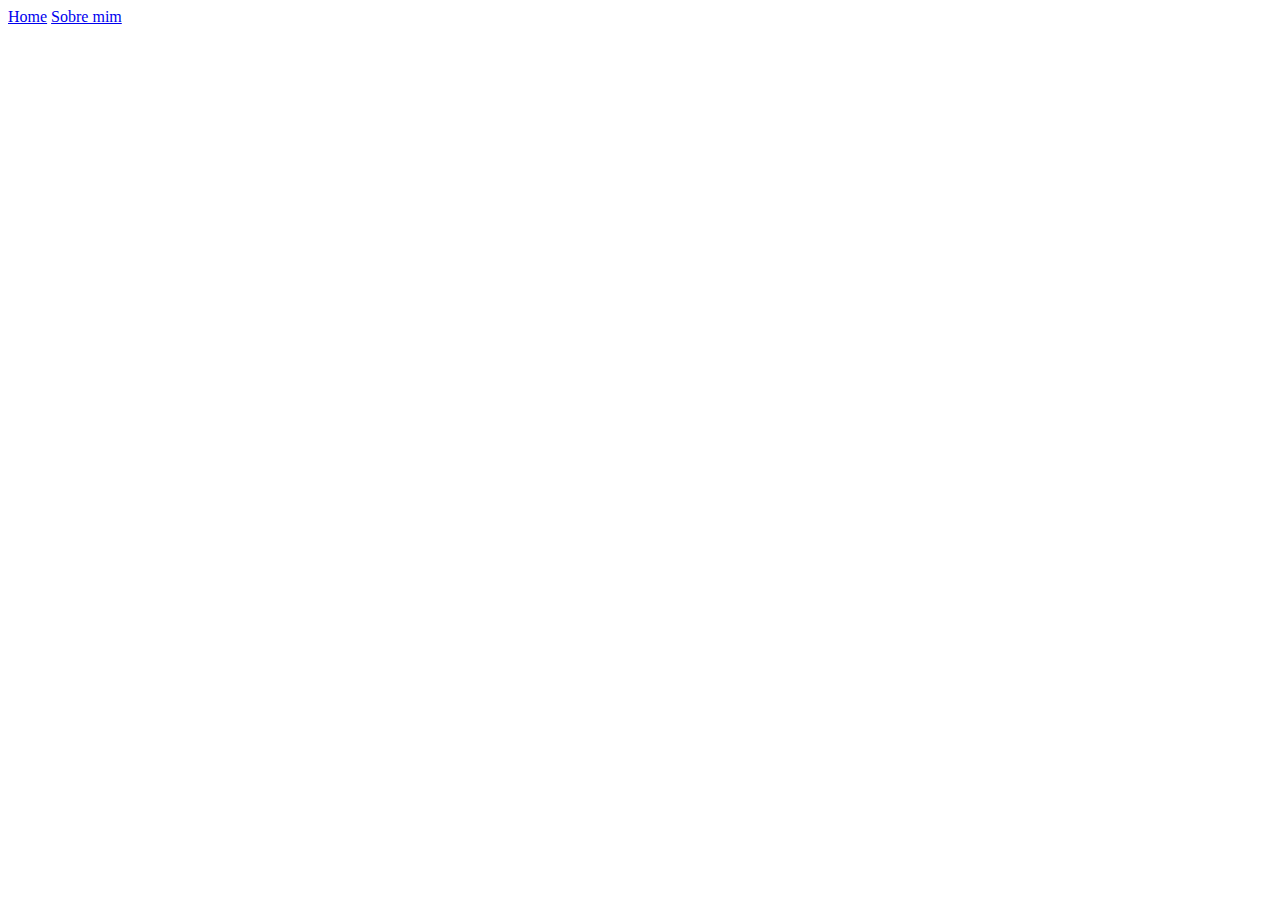
==== about.html @ 5d0b825f "Adicionamos a página SOBRE MIM (about.html)" ====
<!DOCTYPE html>
<html lang="pt-br">

<head>
    <meta charset="UTF-8">
    <meta http-equiv="X-UA-Compatible" content="IE=edge">
    <meta name="viewport" content="width=device-width, initial-scale=1.0">
    <title>Projeto de Programador</title>
    <link rel="stylesheet" href="./styles/style.css">
</head>

<body>
    <header class="cabecalho">
        <nav class="cabecalho__menu">
            <a class="cabecalho__menu__link" href="index.html">Home</a>
            <a class="cabecalho__menu__link" href="about.html">Sobre mim</a>
        </nav>
    </header>
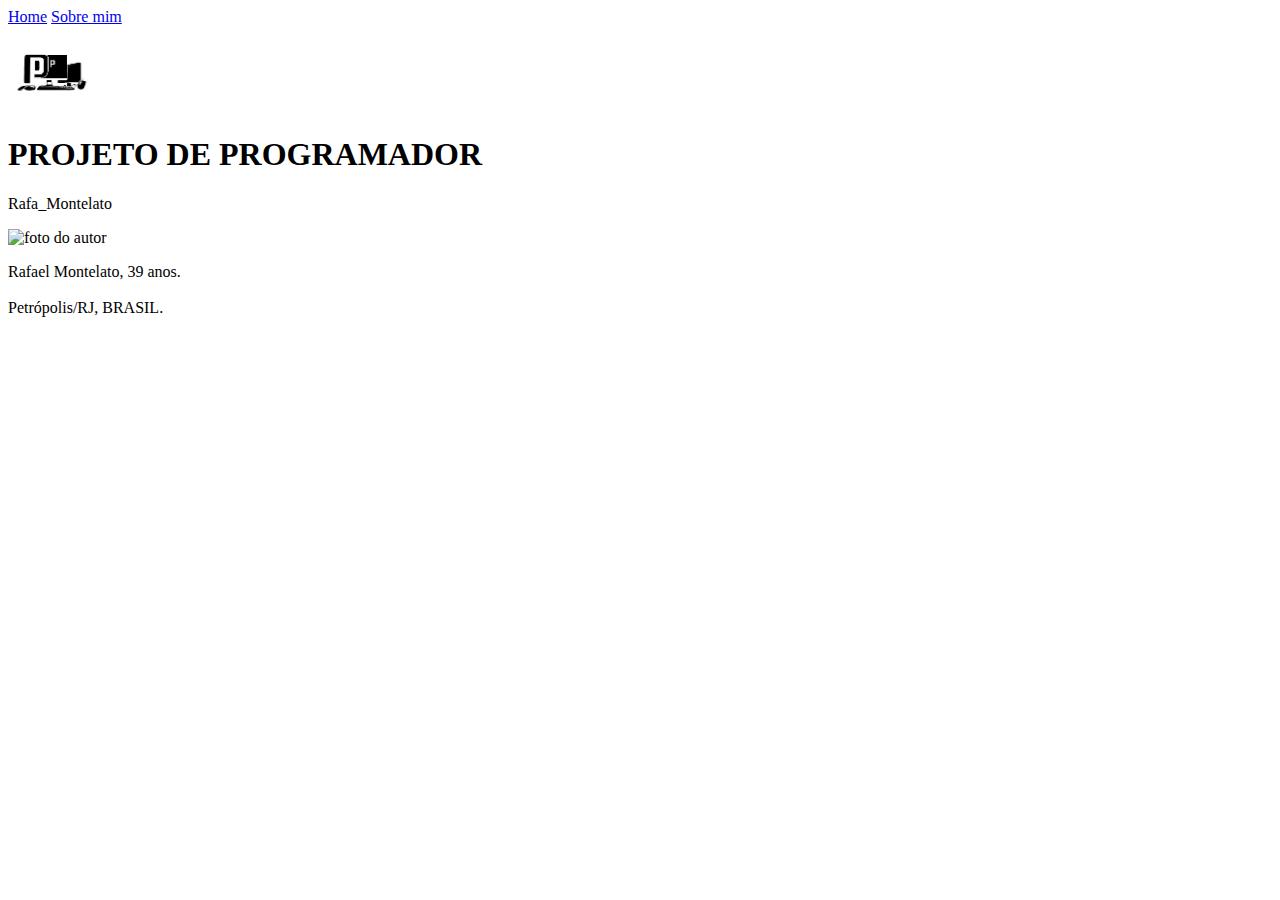
==== commit 565d2cb1: "Novo upload da página ABOUT.HTML" ====
--- a/about.html
+++ b/about.html
@@ -15,4 +15,26 @@
             <a class="cabecalho__menu__link" href="index.html">Home</a>
             <a class="cabecalho__menu__link" href="about.html">Sobre mim</a>
         </nav>
-    </header>+    </header>
+
+    <main>
+        <div class="grid-container">
+            <div class="item1"><img class="logo" src="./ASSETS/LOGO2.jpeg" alt="Logo do site" width= "85em"></div>
+            <div class="item2"><h1 class="titulo">PROJETO DE PROGRAMADOR</h1></div>
+            <div class="item4"><p class="nick">Rafa_Montelato</p></div>
+        </div>
+
+        <div class="conteudo_about">
+            <div class="foto">
+                <img class="foto_perfil" src="./ASSETS/foto perfil2.jpg" alt="foto do autor" width="300em">
+            </div>
+            <div class="texto">
+                <p>
+                    Rafael Montelato, 39 anos.
+                    <br>
+                    <br>
+                    Petrópolis/RJ, BRASIL.
+                </p>
+            </div>
+        </div>
+    </main>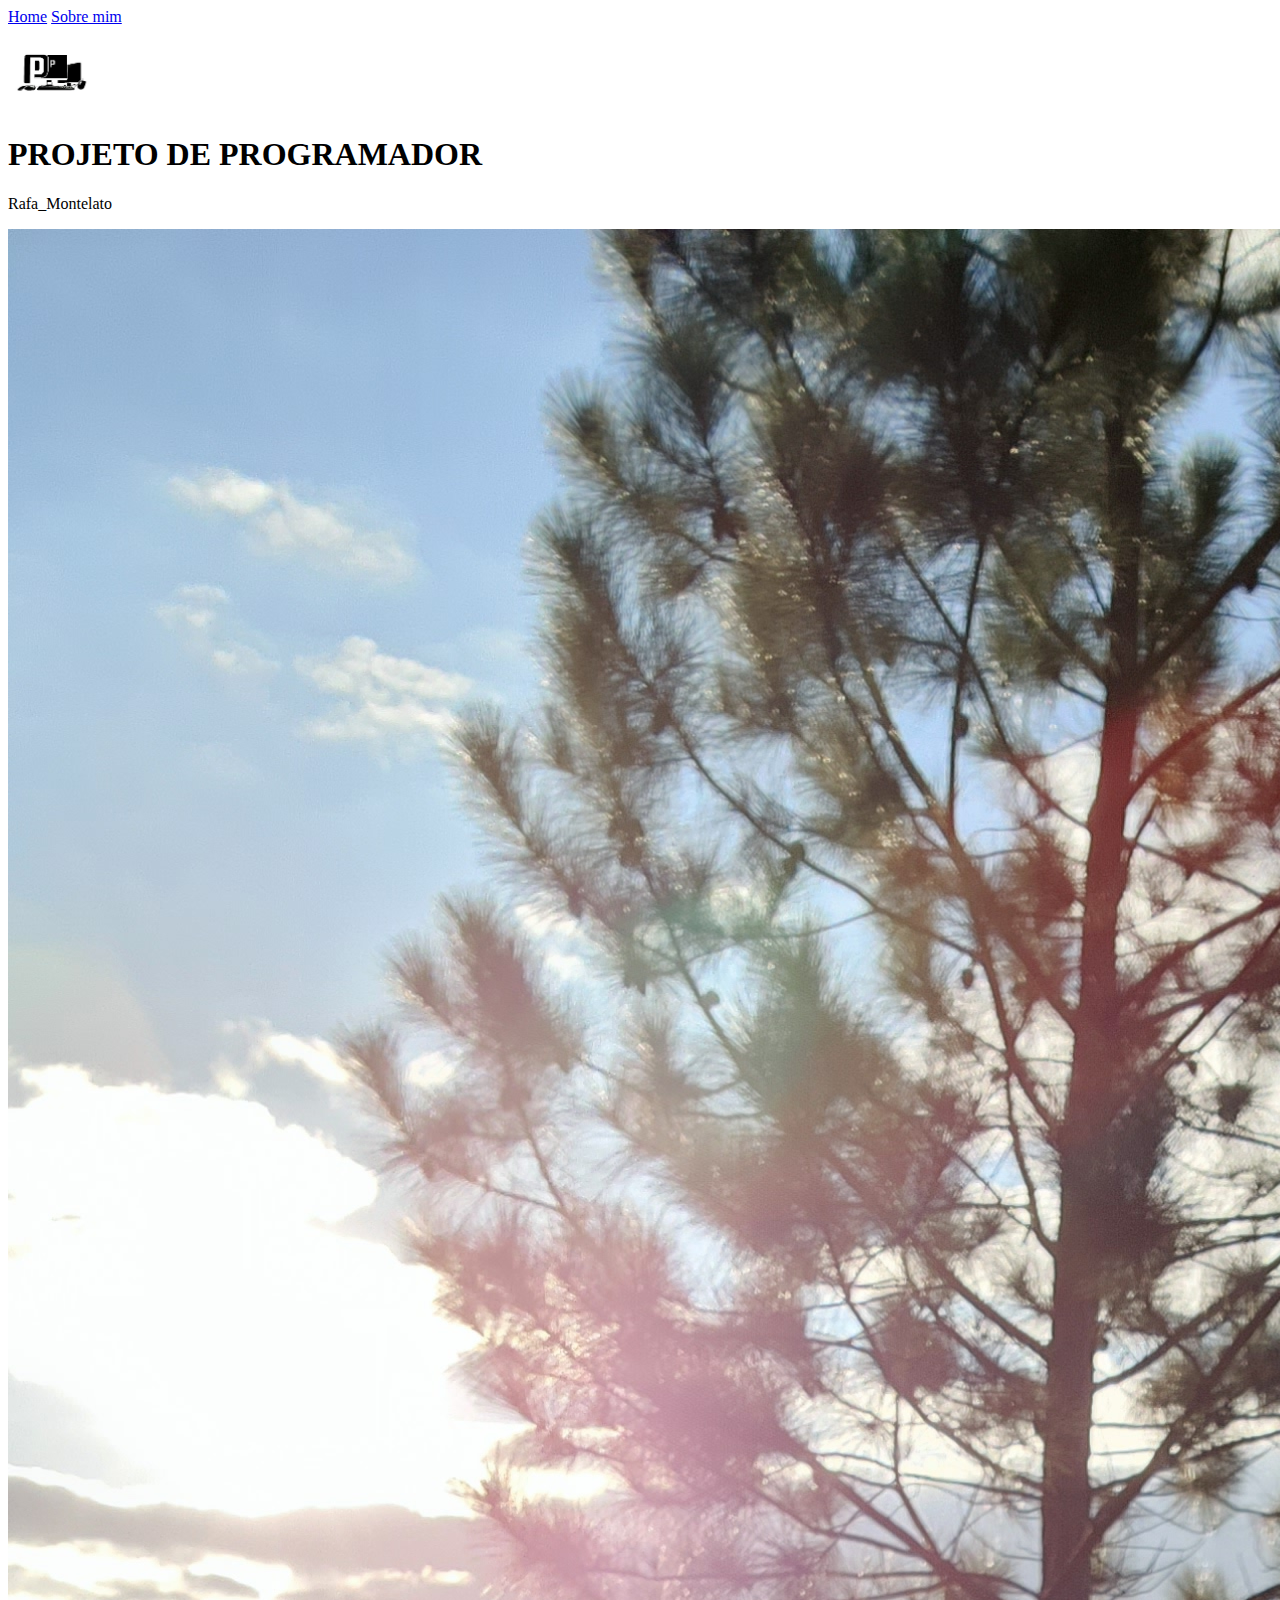
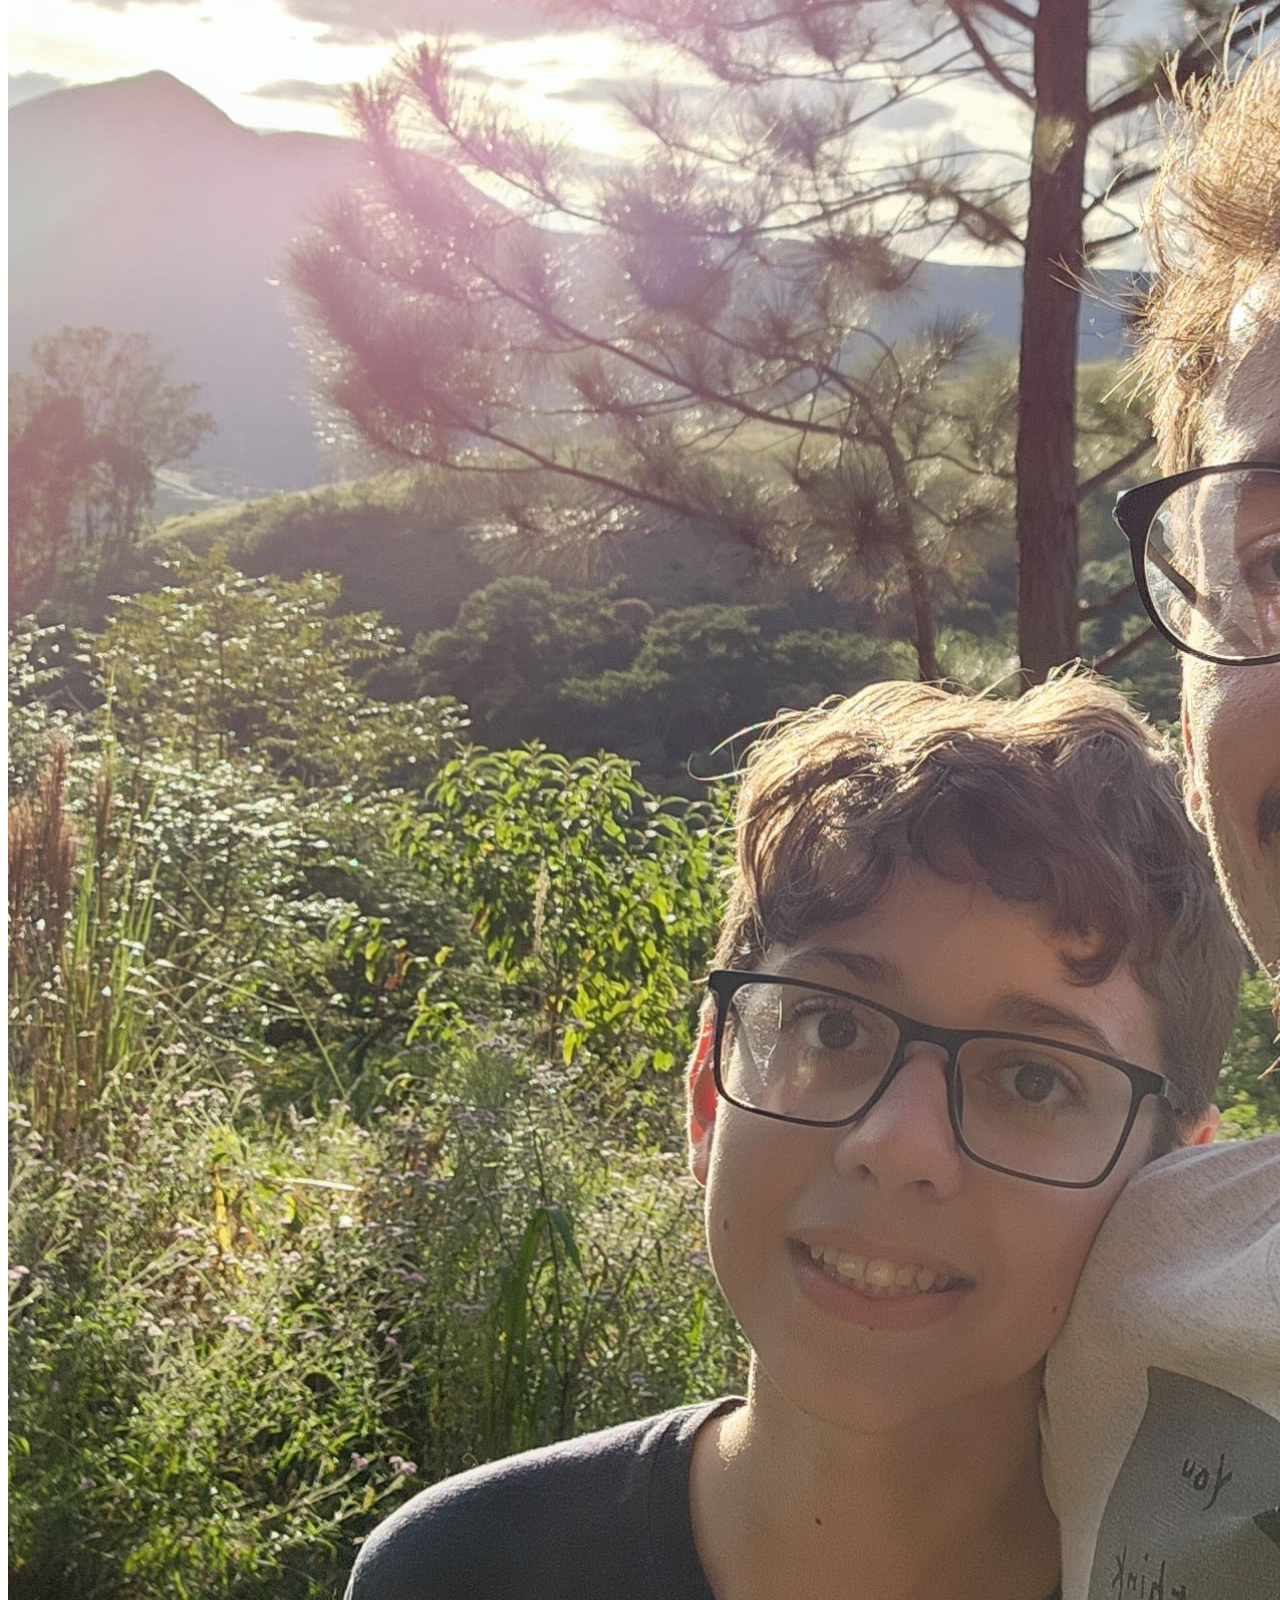
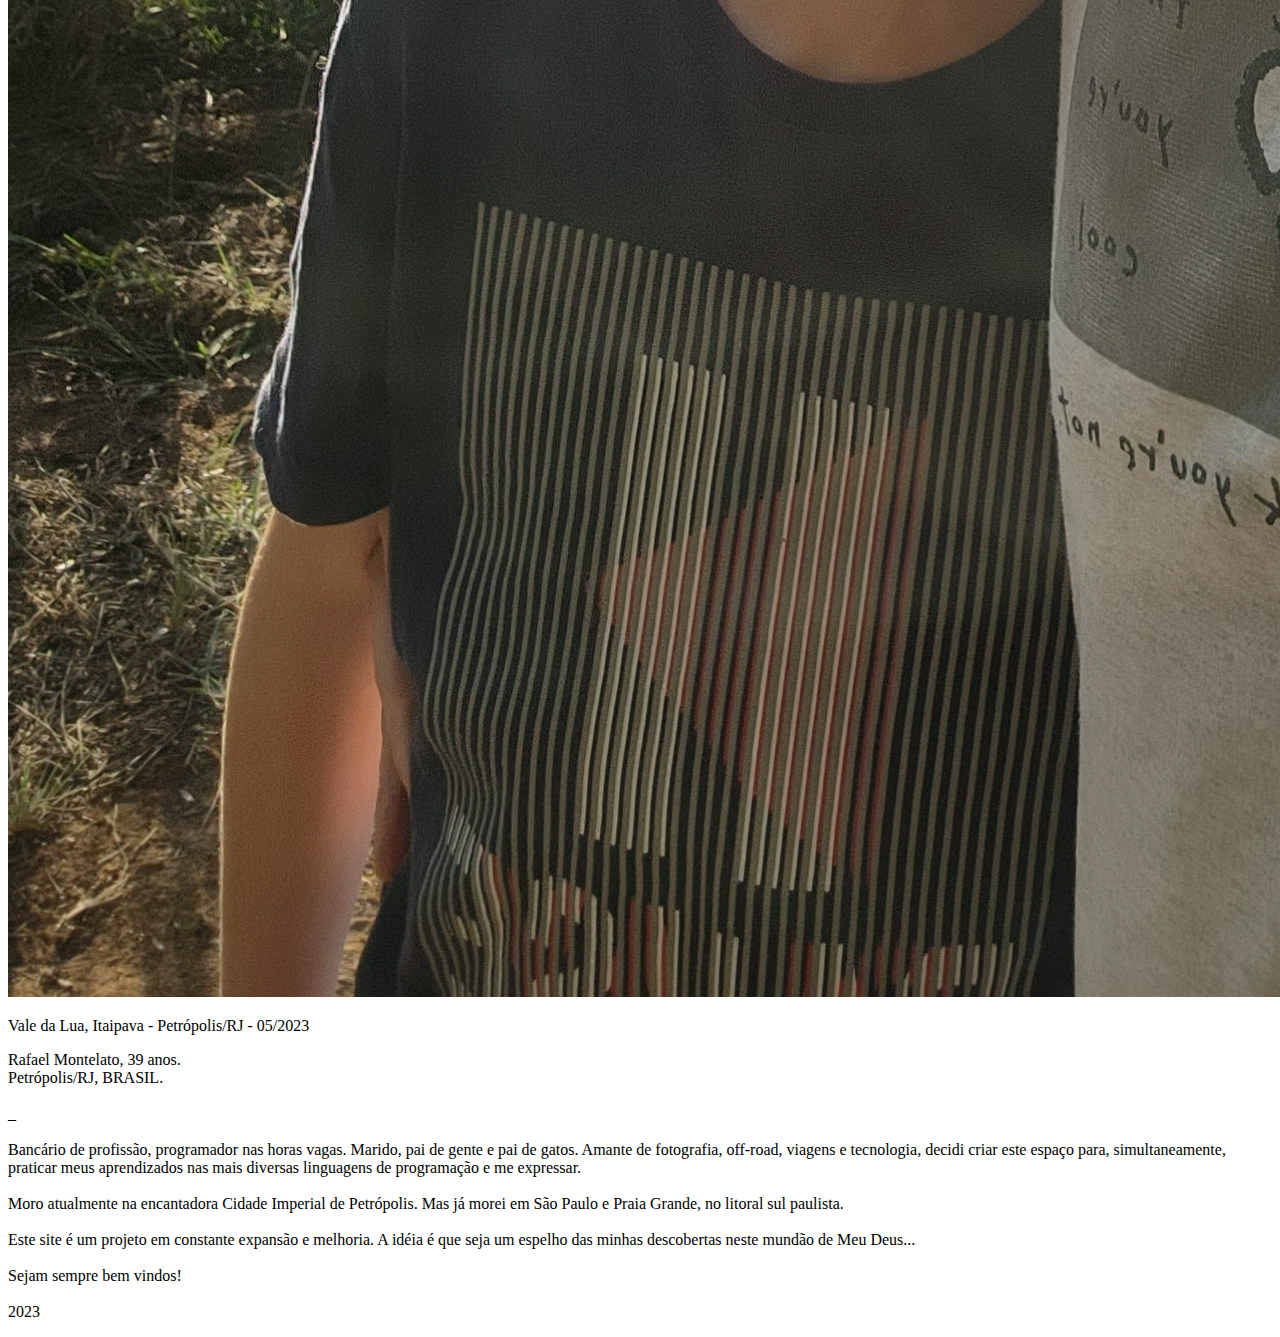
==== commit 176b9016: "Novas imagens e novas versões de index e about" ====
--- a/about.html
+++ b/about.html
@@ -6,7 +6,7 @@
     <meta http-equiv="X-UA-Compatible" content="IE=edge">
     <meta name="viewport" content="width=device-width, initial-scale=1.0">
     <title>Projeto de Programador</title>
-    <link rel="stylesheet" href="./styles/style.css">
+    <link rel="stylesheet" href="./styles/about.css">
 </head>
 
 <body>
@@ -26,14 +26,31 @@
 
         <div class="conteudo_about">
             <div class="foto">
-                <img class="foto_perfil" src="./ASSETS/foto perfil2.jpg" alt="foto do autor" width="300em">
+                <img class="foto_perfil" src="./ASSETS/foto perfil2.jpg" alt="foto do autor">
+                <p>Vale da Lua, Itaipava - Petrópolis/RJ - 05/2023</p>
             </div>
-            <div class="texto">
-                <p>
-                    Rafael Montelato, 39 anos.
-                    <br>
-                    <br>
-                    Petrópolis/RJ, BRASIL.
+            <div class="texto-container">
+                <p class="texto">
+                    Rafael Montelato, 39 anos.<br>
+
+                    Petrópolis/RJ, BRASIL.<br><br>
+
+                    _<br><br>
+
+                    Bancário de profissão, programador nas horas vagas. Marido, pai de gente e pai de gatos.
+                    Amante de fotografia, off-road, viagens e tecnologia, decidi criar este espaço para, 
+                    simultaneamente, praticar meus aprendizados nas mais diversas linguagens de programação
+                    e me expressar.<br><br>
+                    Moro atualmente na encantadora Cidade Imperial de Petrópolis. Mas já morei em São Paulo e
+                    Praia Grande, no litoral sul paulista.<br><br>
+                    Este site é um projeto em constante expansão e melhoria. A idéia é que seja um espelho das
+                    minhas descobertas neste mundão de Meu Deus...<br><br>
+
+                    Sejam sempre bem vindos!<br><br>
+
+                    2023
+                    
+                
                 </p>
             </div>
         </div>
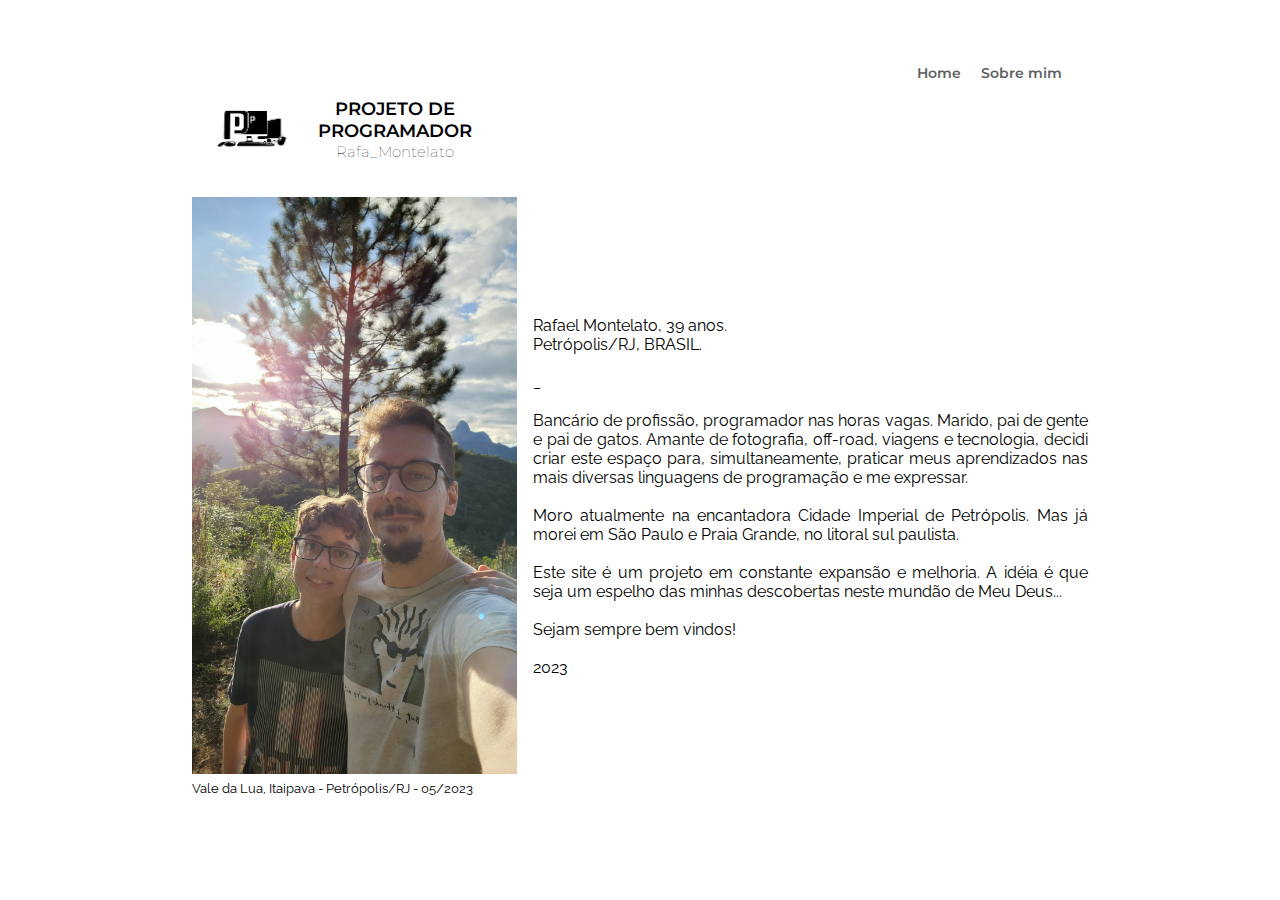
==== commit 2af83996: "Update about.html" ====
--- a/about.html
+++ b/about.html
@@ -6,7 +6,7 @@
     <meta http-equiv="X-UA-Compatible" content="IE=edge">
     <meta name="viewport" content="width=device-width, initial-scale=1.0">
     <title>Projeto de Programador</title>
-    <link rel="stylesheet" href="./styles/about.css">
+    <link rel="stylesheet" href="STYLES/about.css">
 </head>
 
 <body>
@@ -54,4 +54,4 @@
                 </p>
             </div>
         </div>
-    </main>+    </main>
--- a/STYLES/about.css
+++ b/STYLES/about.css
@@ -0,0 +1,187 @@
+/* <<< FOLHA DE ESTILO DO ABOUT >>>  */
+
+@import url('https://fonts.googleapis.com/css2?family=Krona+One&family=Montserrat:wght@400;600&display=swap');
+@import url('https://fonts.googleapis.com/css2?family=Inter:wght@200&display=swap');
+@import url('https://fonts.googleapis.com/css2?family=Raleway&display=swap');
+
+*{
+    margin: 0;
+    padding: 0;
+}
+
+:root {
+    --texto-principal: #000000;
+    --links-normal: #5d6162;;
+    --links-sobre: #989fa1;
+    --links-click: #083fff;
+    --fonte-principal: 'Montserrat', sans-serif; 
+    --fonte-secundaria: 'Inter', sans-serif;
+    --fonte-tercearia: 'Raleway', sans-serif;
+}
+
+/* <<< MEDIA QUERY - DESKTOP >>> */
+
+.cabecalho{
+    padding: 5% 17% 0% 0%;
+    /*background-color:beige;*/
+}
+
+.cabecalho__menu{
+    display: flex;
+    gap: 20px;
+    justify-content: right;
+    /*background-color:rgb(197, 224, 247)*/
+}
+
+.cabecalho__menu__link{
+    font-family: var(--fonte-principal);
+    font-size: 14px;
+    font-weight: 600;
+    color: var(--links-normal); 
+    text-decoration: none;
+    transition-duration: 0.5s;
+}
+
+.cabecalho__menu__link:hover {
+    color: var(--links-sobre);
+}
+
+.principal {
+    color: var(--texto-principal);
+    /*background-color: antiquewhite;*/
+}
+
+.grid-container {
+    padding: 0% 60% 0% 15%;
+    display: grid;
+    grid-template-columns: auto auto;
+    /*background-color: #122e45;*/
+}
+
+.grid-container > div {
+    text-align: center;
+    /*background-color: rgba(212, 16, 16, 0.8);*/
+}
+
+.item1 {
+    grid-row: 1 / span 3;
+    padding: 0% 0% 0% 19%;
+}
+
+.titulo {
+    font-weight: 600;
+    font-family: var(--fonte-principal);
+    font-size: 18px;
+    padding: 7% 0% 0% 0%;
+    /*background-color:aquamarine;*/
+}
+
+.nick {
+    font-family: var(--fonte-principal);
+    font-size: 15px;
+    font-weight: lighter;
+    /*background-color: rgb(127, 255, 168);*/
+}
+
+.conteudo_about {
+    display: grid;
+    grid-template-columns: min-content auto;
+    align-items: center;
+    padding: 2% 15% 2% 15%;
+    gap: 1em;
+    /*background-color: #083fff;*/
+}
+
+.foto {
+    display: flex;
+    flex-direction: column;
+    font-family: var(--fonte-tercearia);
+    color: var(--texto-principal);
+    font-size: 13px;
+    gap: 0.5em;
+    /*background-color: #5d6162;*/
+}
+
+.foto_perfil {
+    width: 25em;
+}
+
+.texto {
+    text-align: justify;
+    font-family: var(--fonte-tercearia);
+    color: var(--texto-principal);
+    /*background-color: aqua;*/
+}
+
+/* <<< MEDIA QUERY - SMARTPHONE >>> */
+
+@media screen and (max-width: 1024px) {
+    
+    .cabecalho{
+        padding: 7% 7% 7% 0%;
+        /*background-color:beige;*/
+    }
+
+    .cabecalho__menu__link{
+        font-family: var(--fonte-principal);
+        font-size: 16px;
+        font-weight: 600;
+        color: var(--links-normal); 
+        text-decoration: none;
+        transition-duration: 0.5s;
+    }
+
+    .grid-container {
+        padding: 0% 8% 0% 1%;
+        display: grid;
+        grid-template-columns: auto auto;
+        justify-content: space-between;
+        align-items: center;
+        /*background-color: #122e45;*/
+    }
+    
+    .titulo {
+        font-size: 20px;
+        padding: 13% 0% 0% 0%;
+    }
+
+    .logo {
+        width: 8em;
+        padding: 0 0.5em 0 0;
+    }
+
+    .nick {
+        font-family: var(--fonte-principal);
+        font-size: 16px;
+        font-weight: lighter;
+        /*background-color: rgb(127, 255, 168);*/
+    }
+
+    .conteudo_about {
+        display: grid;
+        grid-template-columns: auto;
+        grid-template-rows: auto auto;
+        padding: 4% 11% 5% 11%;
+        gap: 1em;
+        /*background-color: #083fff;*/
+    }
+    
+    .foto {
+        display: flex;
+        align-items: center;
+        flex-direction: column;
+        font-family: var(--fonte-tercearia);
+        color: var(--texto-principal);
+        font-size: 13px;
+        gap: 0.5em;
+        /*background-color: #5d6162;*/
+    }
+
+    .foto_perfil {
+        width: 24em;
+    }
+
+    .texto-container {
+        margin: 2% 0 0 0;
+    }
+}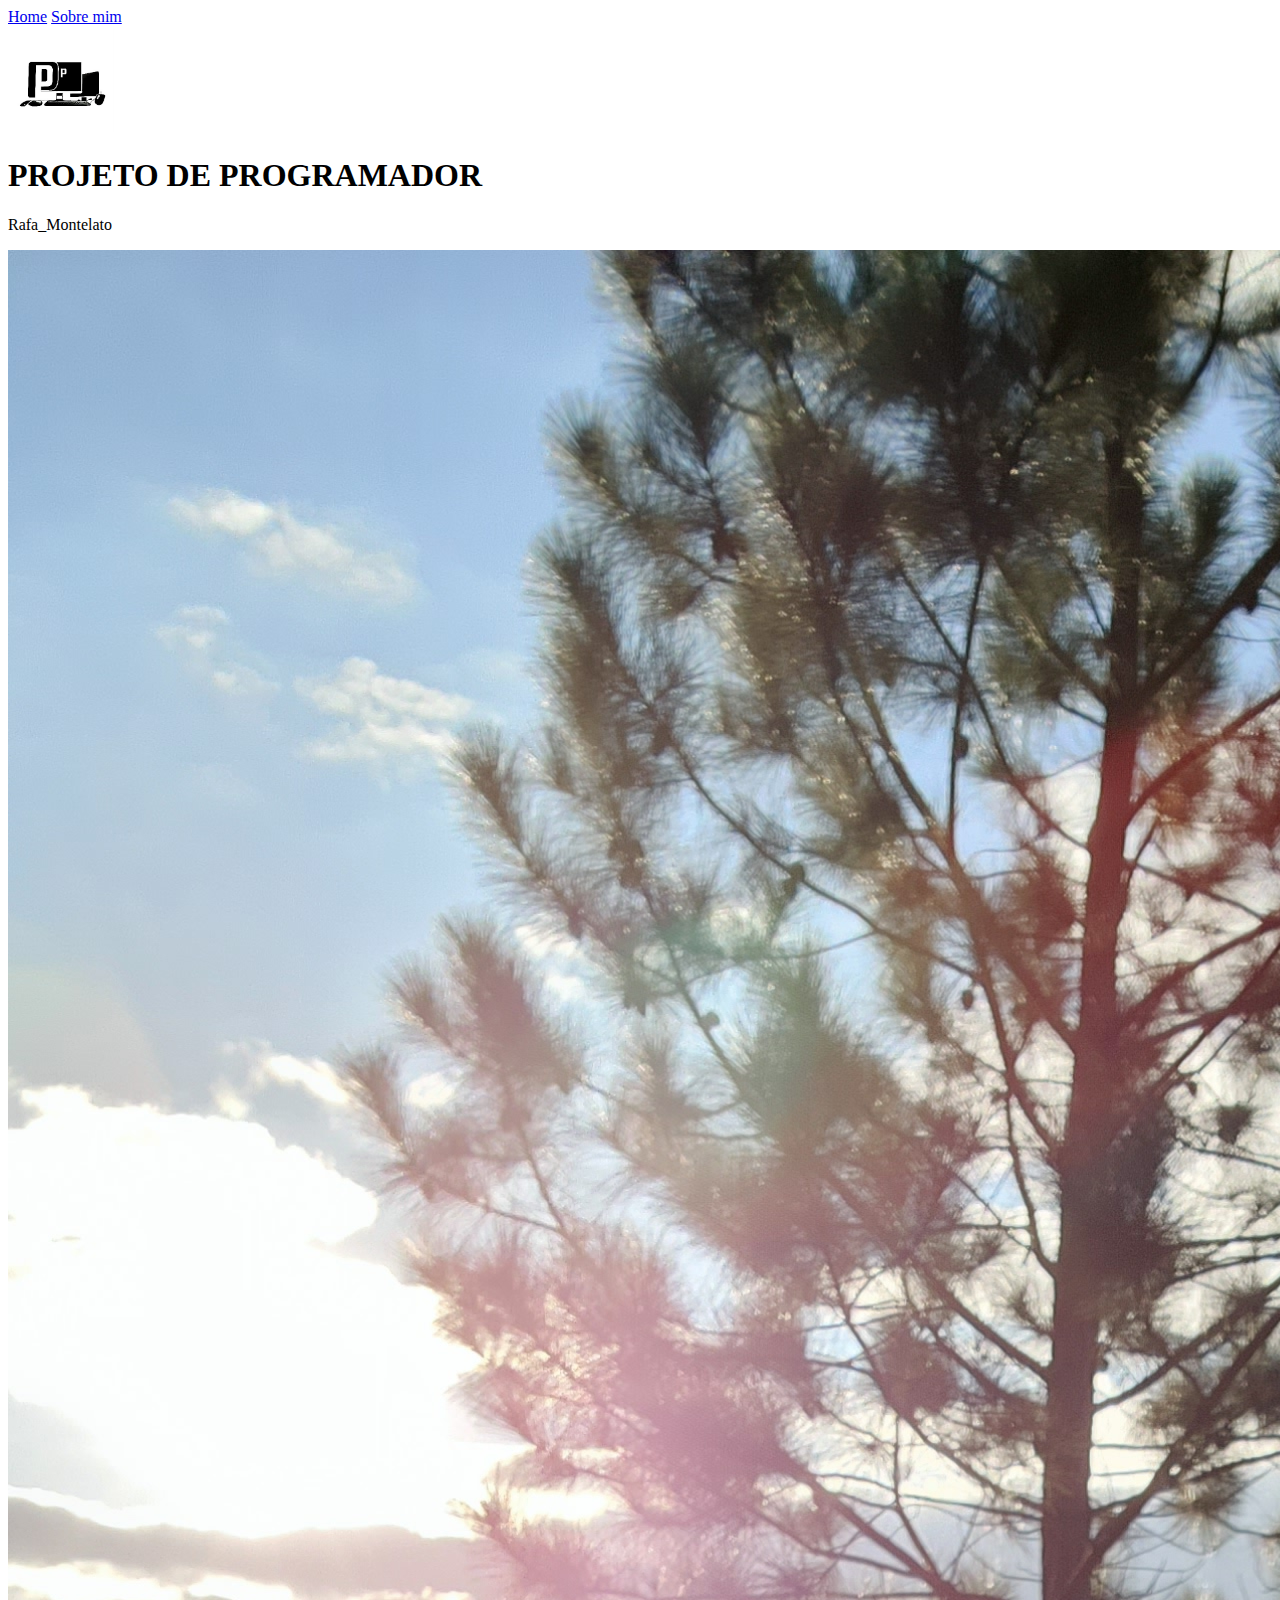
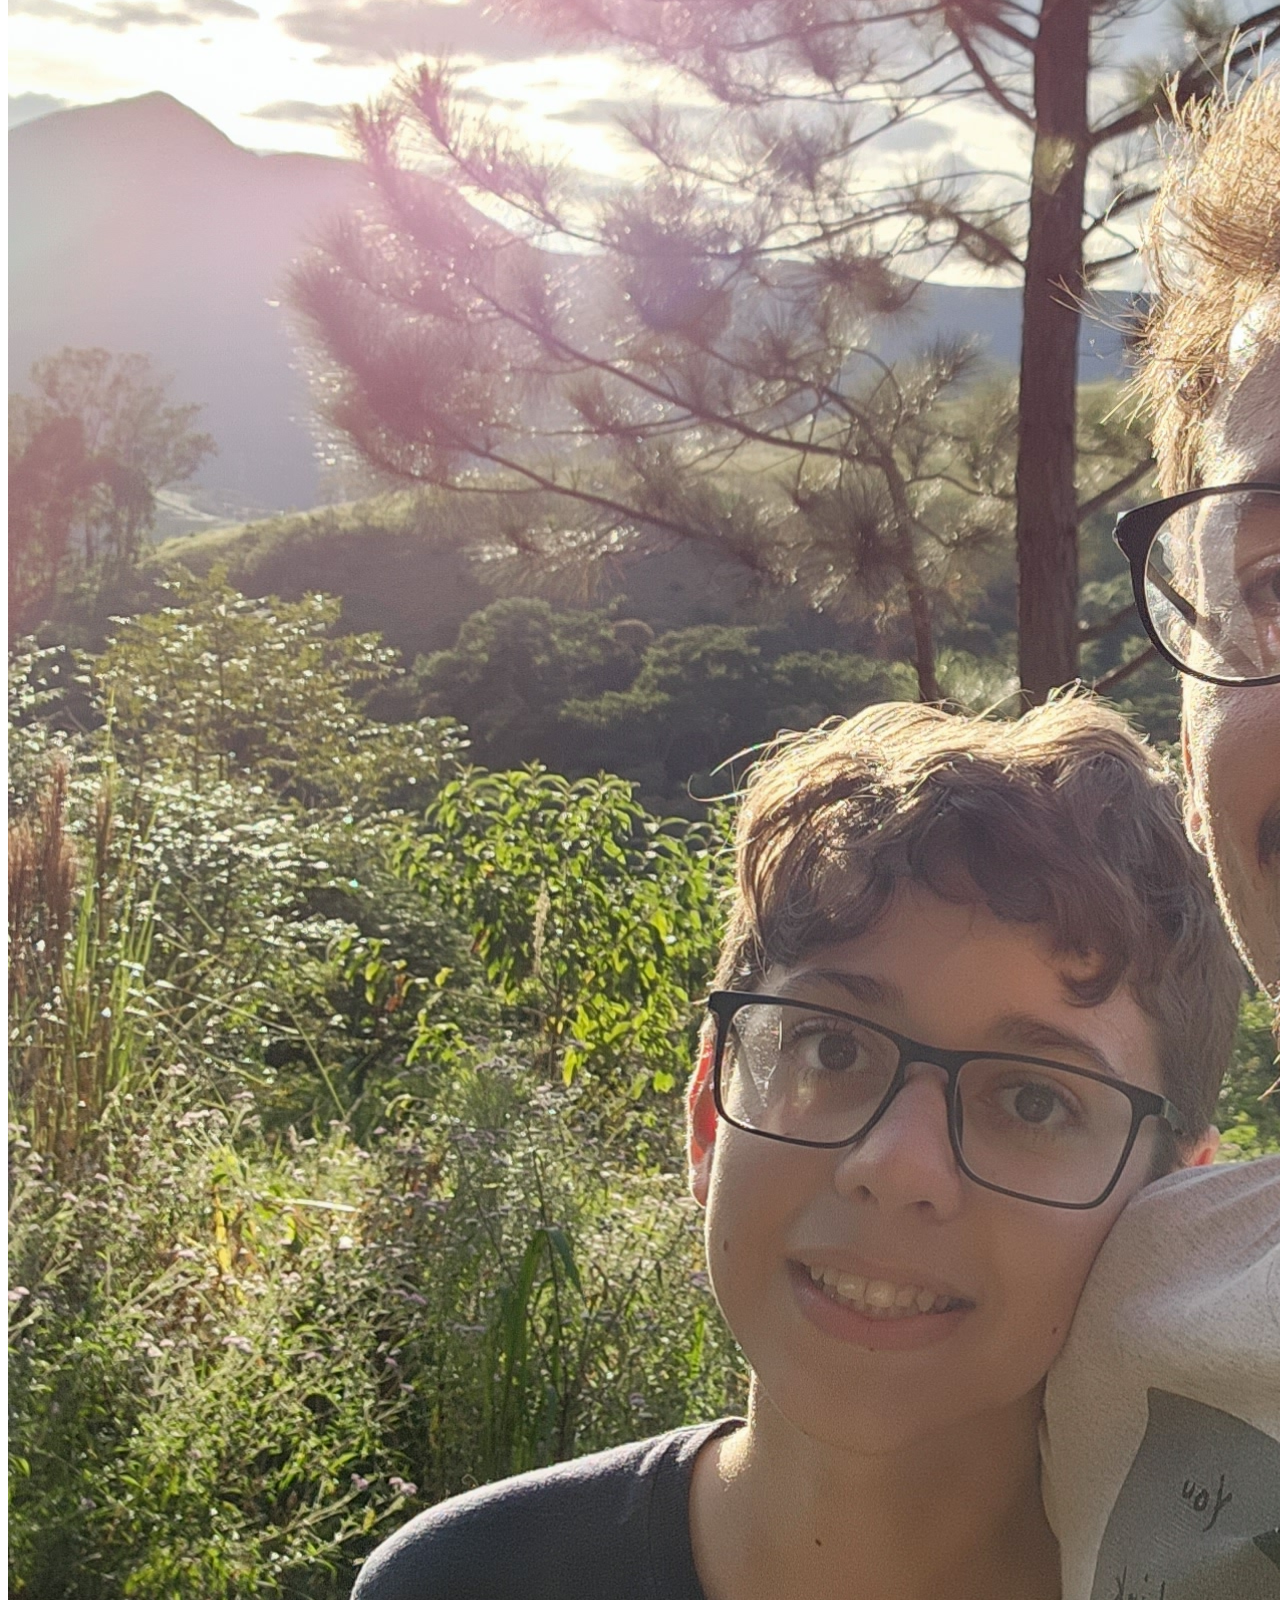
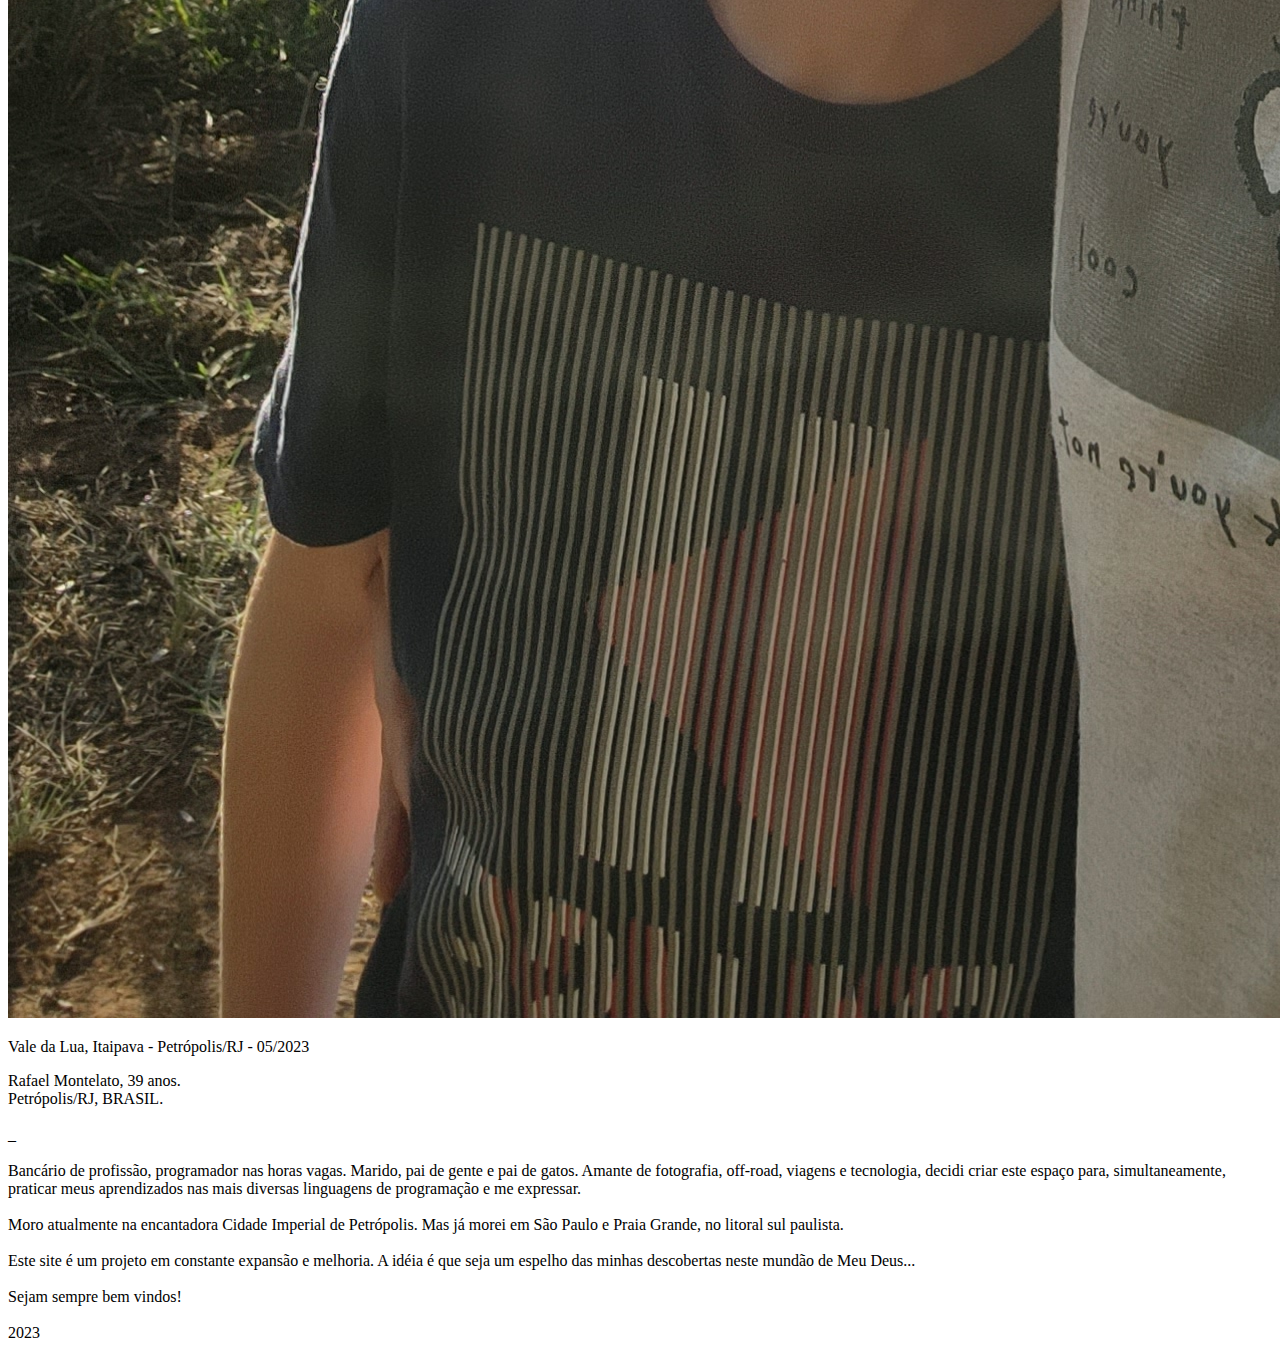
==== commit 5ef8df1c: "Novas versões de index e about" ====
--- a/about.html
+++ b/about.html
@@ -6,7 +6,7 @@
     <meta http-equiv="X-UA-Compatible" content="IE=edge">
     <meta name="viewport" content="width=device-width, initial-scale=1.0">
     <title>Projeto de Programador</title>
-    <link rel="stylesheet" href="STYLES/about.css">
+    <link rel="stylesheet" href="./styles/about.css">
 </head>
 
 <body>
@@ -19,7 +19,7 @@
 
     <main>
         <div class="grid-container">
-            <div class="item1"><img class="logo" src="./ASSETS/LOGO2.jpeg" alt="Logo do site" width= "85em"></div>
+            <div class="item1"><img class="logo" src="./ASSETS/LOGO2.jpeg" alt="Logo do site" width= "106em"></div>
             <div class="item2"><h1 class="titulo">PROJETO DE PROGRAMADOR</h1></div>
             <div class="item4"><p class="nick">Rafa_Montelato</p></div>
         </div>
@@ -54,4 +54,4 @@
                 </p>
             </div>
         </div>
-    </main>
+    </main>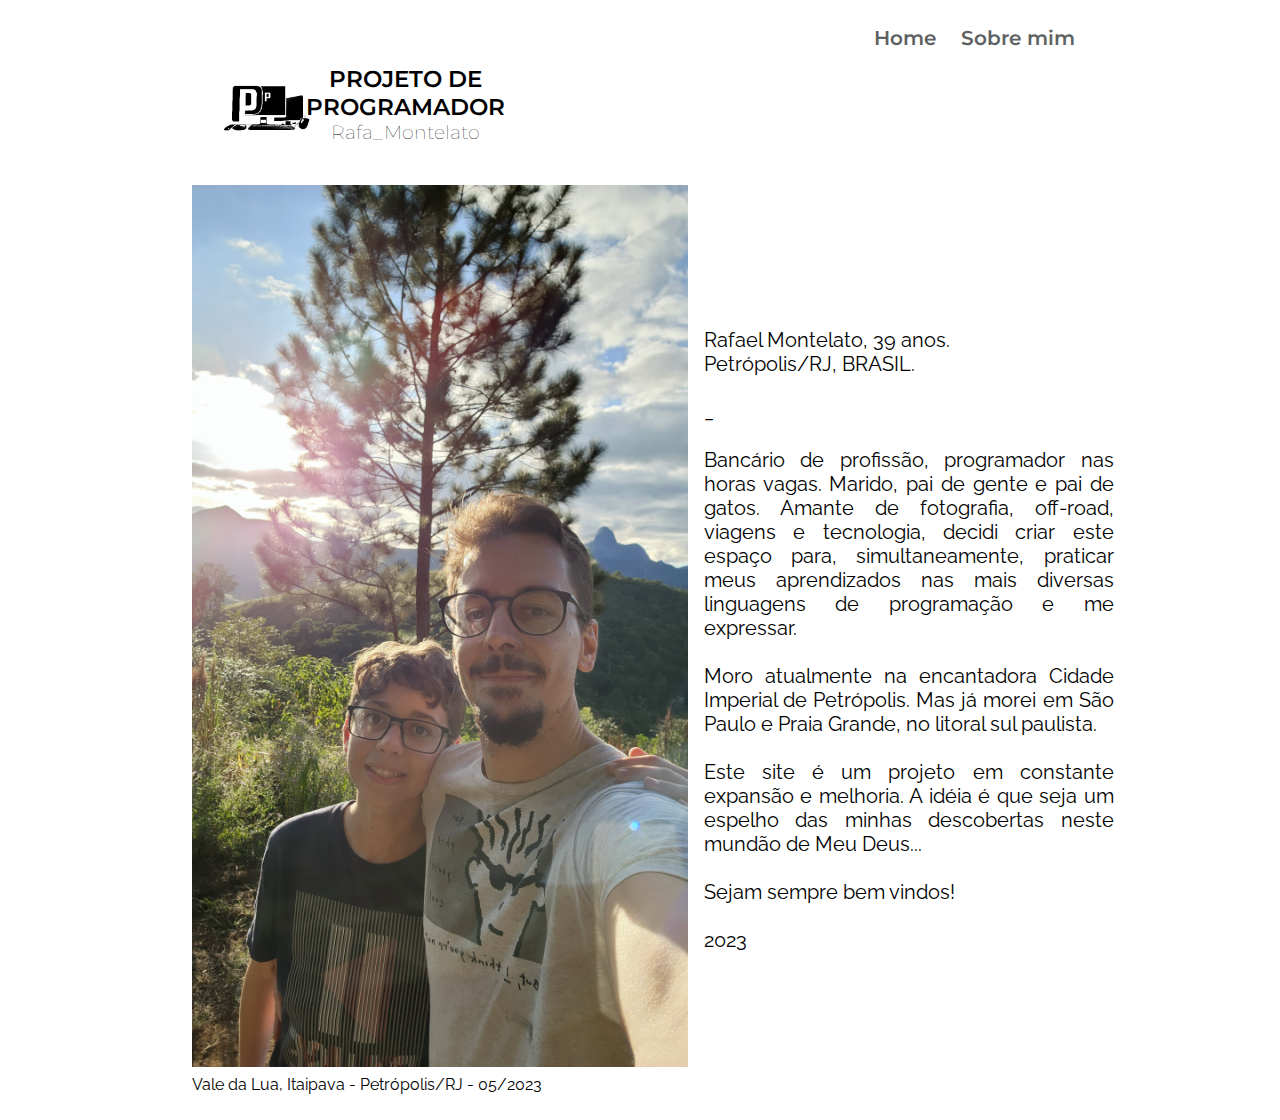
==== commit a71dbdc4: "Update about.html" ====
--- a/about.html
+++ b/about.html
@@ -6,7 +6,7 @@
     <meta http-equiv="X-UA-Compatible" content="IE=edge">
     <meta name="viewport" content="width=device-width, initial-scale=1.0">
     <title>Projeto de Programador</title>
-    <link rel="stylesheet" href="./styles/about.css">
+    <link rel="stylesheet" href="STYLES/about.css">
 </head>
 
 <body>
@@ -54,4 +54,4 @@
                 </p>
             </div>
         </div>
-    </main>+    </main>
--- a/STYLES/about.css
+++ b/STYLES/about.css
@@ -0,0 +1,188 @@
+/* <<< FOLHA DE ESTILO DO ABOUT >>>  */
+
+@import url('https://fonts.googleapis.com/css2?family=Krona+One&family=Montserrat:wght@400;600&display=swap');
+@import url('https://fonts.googleapis.com/css2?family=Inter:wght@200&display=swap');
+@import url('https://fonts.googleapis.com/css2?family=Raleway&display=swap');
+
+*{
+    margin: 0;
+    padding: 0;
+}
+
+:root {
+    --texto-principal: #000000;
+    --links-normal: #5d6162;;
+    --links-sobre: #989fa1;
+    --links-click: #083fff;
+    --fonte-principal: 'Montserrat', sans-serif; 
+    --fonte-secundaria: 'Inter', sans-serif;
+    --fonte-tercearia: 'Raleway', sans-serif;
+}
+
+/* <<< MEDIA QUERY - DESKTOP >>> */
+
+.cabecalho{
+    padding: 2% 16% 0% 0%;
+    /*background-color:beige;*/
+}
+
+.cabecalho__menu{
+    display: flex;
+    gap: 25px;
+    justify-content: right;
+    /*background-color:rgb(197, 224, 247)*/
+}
+
+.cabecalho__menu__link{
+    font-family: var(--fonte-principal);
+    font-size: 20px;
+    font-weight: 600;
+    color: var(--links-normal); 
+    text-decoration: none;
+    transition-duration: 0.5s;
+}
+
+.cabecalho__menu__link:hover {
+    color: var(--links-sobre);
+}
+
+.principal {
+    color: var(--texto-principal);
+    /*background-color: antiquewhite;*/
+}
+
+.grid-container {
+    padding: 0% 60% 0% 15%;
+    display: grid;
+    grid-template-columns: auto auto;
+    /*background-color: #122e45;*/
+}
+
+.grid-container > div {
+    text-align: center;
+    /*background-color: rgba(212, 16, 16, 0.8);*/
+}
+
+.item1 {
+    grid-row: 1 / span 3;
+    padding: 0% 0% 0% 19%;
+}
+
+.titulo {
+    font-weight: 600;
+    font-family: var(--fonte-principal);
+    font-size: 22.5px;
+    padding: 7% 0% 0% 0%;
+    /*background-color:aquamarine;*/
+}
+
+.nick {
+    font-family: var(--fonte-principal);
+    font-size: 19px;
+    font-weight: lighter;
+    /*background-color: rgb(127, 255, 168);*/
+}
+
+.conteudo_about {
+    display: grid;
+    grid-template-columns: min-content auto;
+    align-items: center;
+    padding: 2% 13% 2% 15%;
+    gap: 1em;
+    /*background-color: #083fff;*/
+}
+
+.foto {
+    display: flex;
+    flex-direction: column;
+    font-family: var(--fonte-tercearia);
+    color: var(--texto-principal);
+    font-size: 16px;
+    gap: 0.5em;
+    /*background-color: #5d6162;*/
+}
+
+.foto_perfil {
+    width: 31em;
+}
+
+.texto {
+    text-align: justify;
+    font-family: var(--fonte-tercearia);
+    color: var(--texto-principal);
+    font-size: 20px;
+    /*background-color: aqua;*/
+}
+
+/* <<< MEDIA QUERY - SMARTPHONE >>> */
+
+@media screen and (max-width: 1024px) {
+    
+    .cabecalho{
+        padding: 7% 7% 7% 0%;
+        /*background-color:beige;*/
+    }
+
+    .cabecalho__menu__link{
+        font-family: var(--fonte-principal);
+        font-size: 16px;
+        font-weight: 600;
+        color: var(--links-normal); 
+        text-decoration: none;
+        transition-duration: 0.5s;
+    }
+
+    .grid-container {
+        padding: 0% 8% 0% 1%;
+        display: grid;
+        grid-template-columns: auto auto;
+        justify-content: space-between;
+        align-items: center;
+        /*background-color: #122e45;*/
+    }
+    
+    .titulo {
+        font-size: 20px;
+        padding: 13% 0% 0% 0%;
+    }
+
+    .logo {
+        width: 8em;
+        padding: 0 0.5em 0 0;
+    }
+
+    .nick {
+        font-family: var(--fonte-principal);
+        font-size: 16px;
+        font-weight: lighter;
+        /*background-color: rgb(127, 255, 168);*/
+    }
+
+    .conteudo_about {
+        display: grid;
+        grid-template-columns: auto;
+        grid-template-rows: auto auto;
+        padding: 4% 11% 5% 11%;
+        gap: 1em;
+        /*background-color: #083fff;*/
+    }
+    
+    .foto {
+        display: flex;
+        align-items: center;
+        flex-direction: column;
+        font-family: var(--fonte-tercearia);
+        color: var(--texto-principal);
+        font-size: 13px;
+        gap: 0.5em;
+        /*background-color: #5d6162;*/
+    }
+
+    .foto_perfil {
+        width: 24em;
+    }
+
+    .texto-container {
+        margin: 2% 0 0 0;
+    }
+}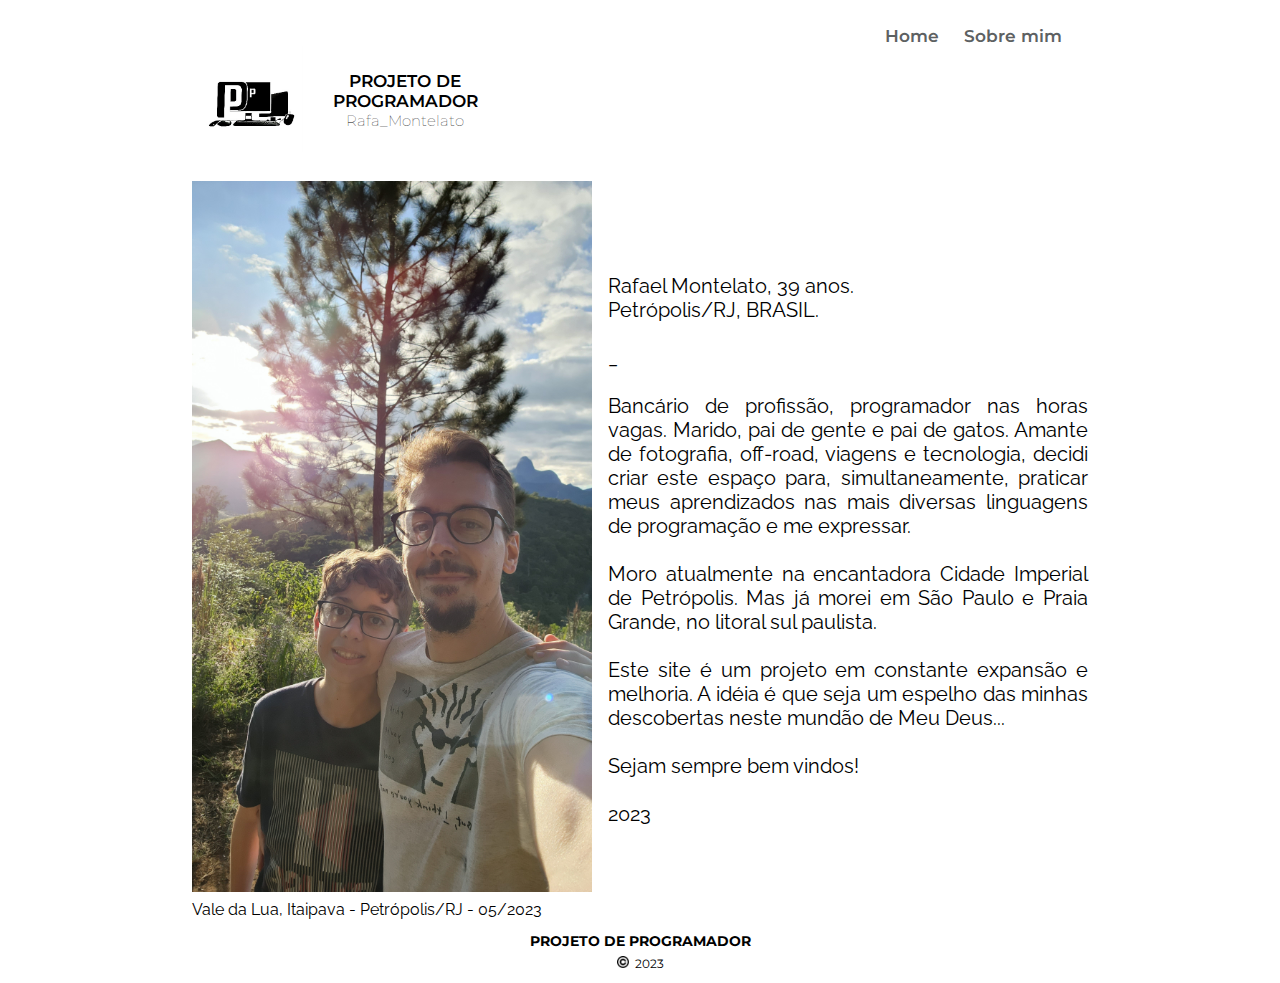
==== commit e05c4007: "Ajustes no layout" ====
--- a/about.html
+++ b/about.html
@@ -55,3 +55,15 @@
             </div>
         </div>
     </main>
+
+    <footer class="footer_principal">
+        <p class="footer">PROJETO DE PROGRAMADOR</p>
+        <ul class="footer_lista">
+            <li><img src="./ASSETS/COPYRIGHT.png" class="copyright" alt="Copyright" width="12px"></li>
+            <li><p>2023</p></li>
+         </ul>
+    </footer>
+
+    <script src="./JS/main.js"></script>
+</body>
+</html>
--- a/STYLES/about.css
+++ b/STYLES/about.css
@@ -22,7 +22,7 @@
 /* <<< MEDIA QUERY - DESKTOP >>> */
 
 .cabecalho{
-    padding: 2% 16% 0% 0%;
+    padding: 2% 17% 0% 0%;
     /*background-color:beige;*/
 }
 
@@ -35,7 +35,7 @@
 
 .cabecalho__menu__link{
     font-family: var(--fonte-principal);
-    font-size: 20px;
+    font-size: 17px;
     font-weight: 600;
     color: var(--links-normal); 
     text-decoration: none;
@@ -65,20 +65,20 @@
 
 .item1 {
     grid-row: 1 / span 3;
-    padding: 0% 0% 0% 19%;
+    padding: 0% 0% 0% 5%;
 }
 
 .titulo {
     font-weight: 600;
     font-family: var(--fonte-principal);
-    font-size: 22.5px;
-    padding: 7% 0% 0% 0%;
+    font-size: 17px;
+    padding: 12% 0% 0% 0%;
     /*background-color:aquamarine;*/
 }
 
 .nick {
     font-family: var(--fonte-principal);
-    font-size: 19px;
+    font-size: 15px;
     font-weight: lighter;
     /*background-color: rgb(127, 255, 168);*/
 }
@@ -87,7 +87,7 @@
     display: grid;
     grid-template-columns: min-content auto;
     align-items: center;
-    padding: 2% 13% 2% 15%;
+    padding: 2% 15% 1% 15%;
     gap: 1em;
     /*background-color: #083fff;*/
 }
@@ -103,7 +103,7 @@
 }
 
 .foto_perfil {
-    width: 31em;
+    width: 25em;
 }
 
 .texto {
@@ -112,6 +112,28 @@
     color: var(--texto-principal);
     font-size: 20px;
     /*background-color: aqua;*/
+}
+
+.footer {
+    display: flex;
+    justify-content: center;
+    font-family: 'Montserrat', sans-serif;
+    font-weight: bold;
+    font-size: 14px;
+    padding: 0 0 0.5% 0;
+}
+
+.footer_lista {
+    display: flex;
+    justify-content: center;
+    list-style-type: none;
+    font-family: var(--fonte-principal);
+    font-size: 12px;
+    padding: 0 0 1em 0;
+}
+
+.copyright {
+    padding-right: 0.5em;
 }
 
 /* <<< MEDIA QUERY - SMARTPHONE >>> */
